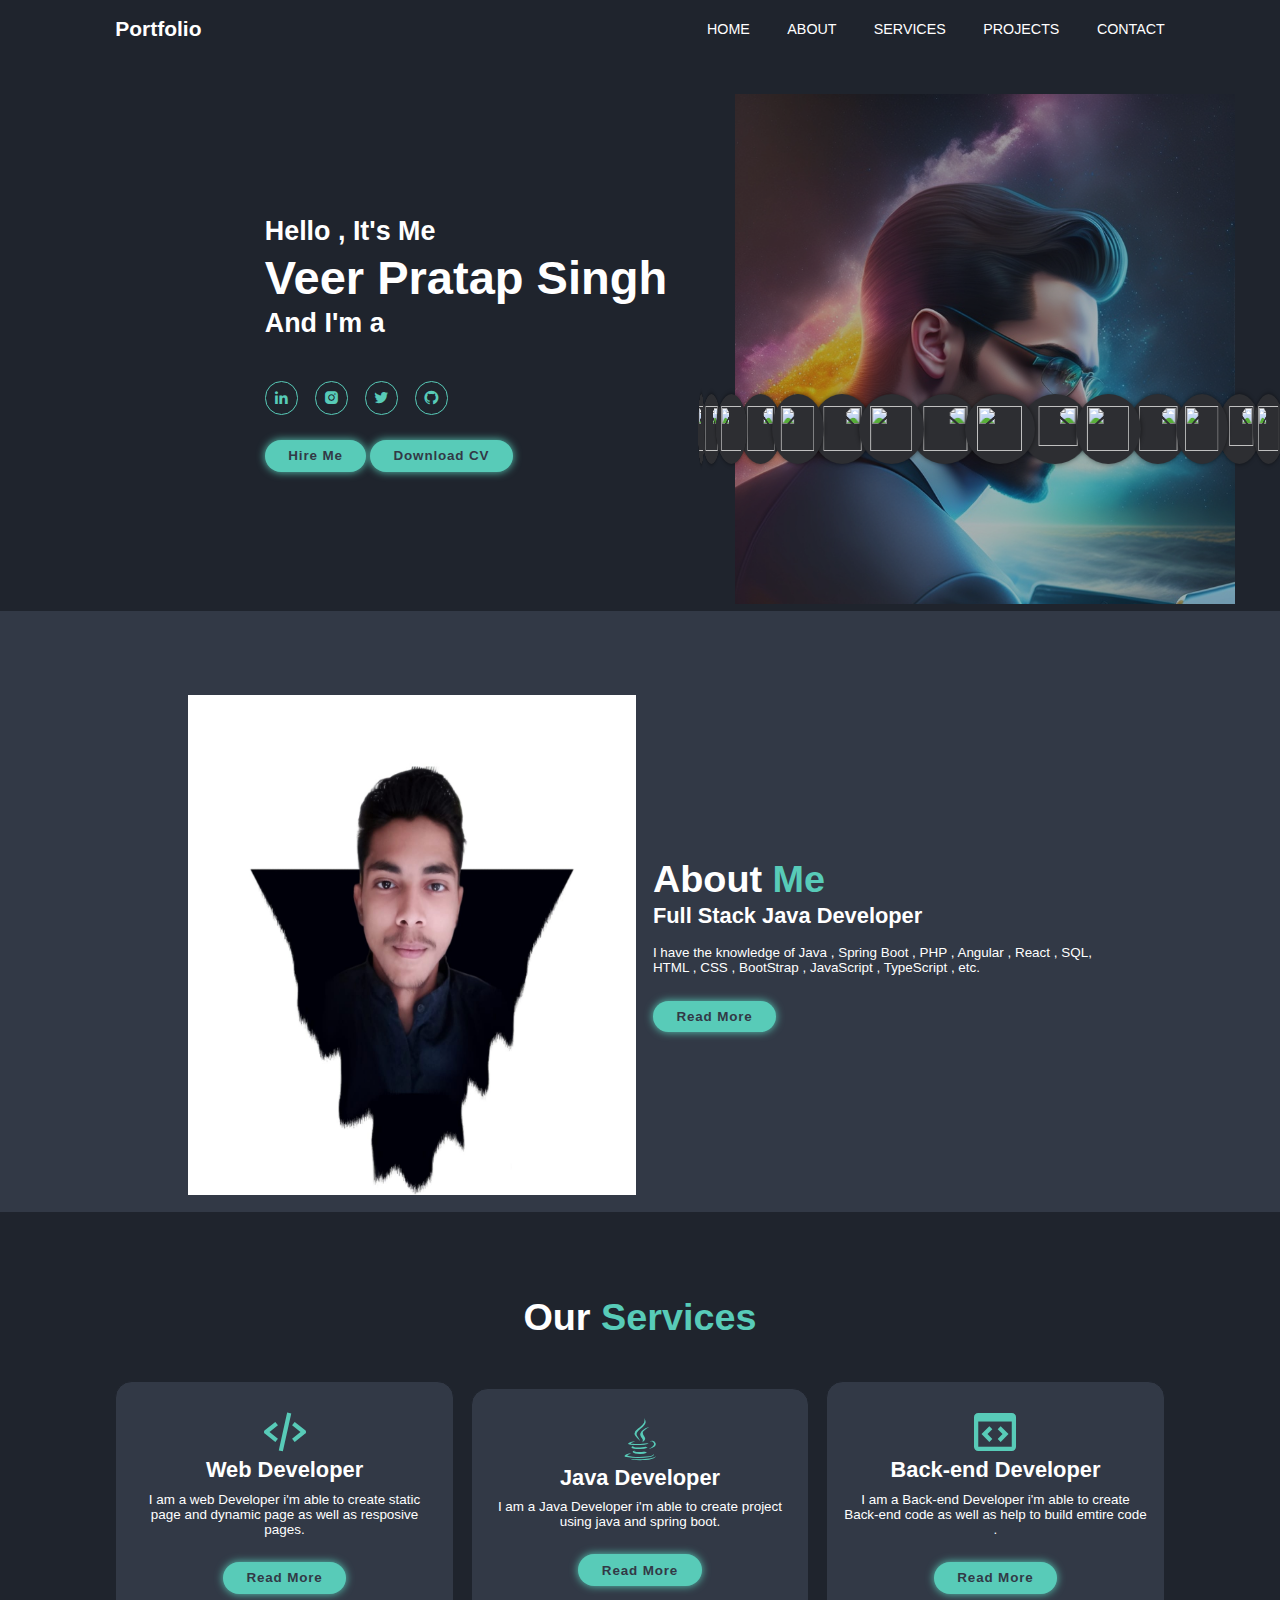
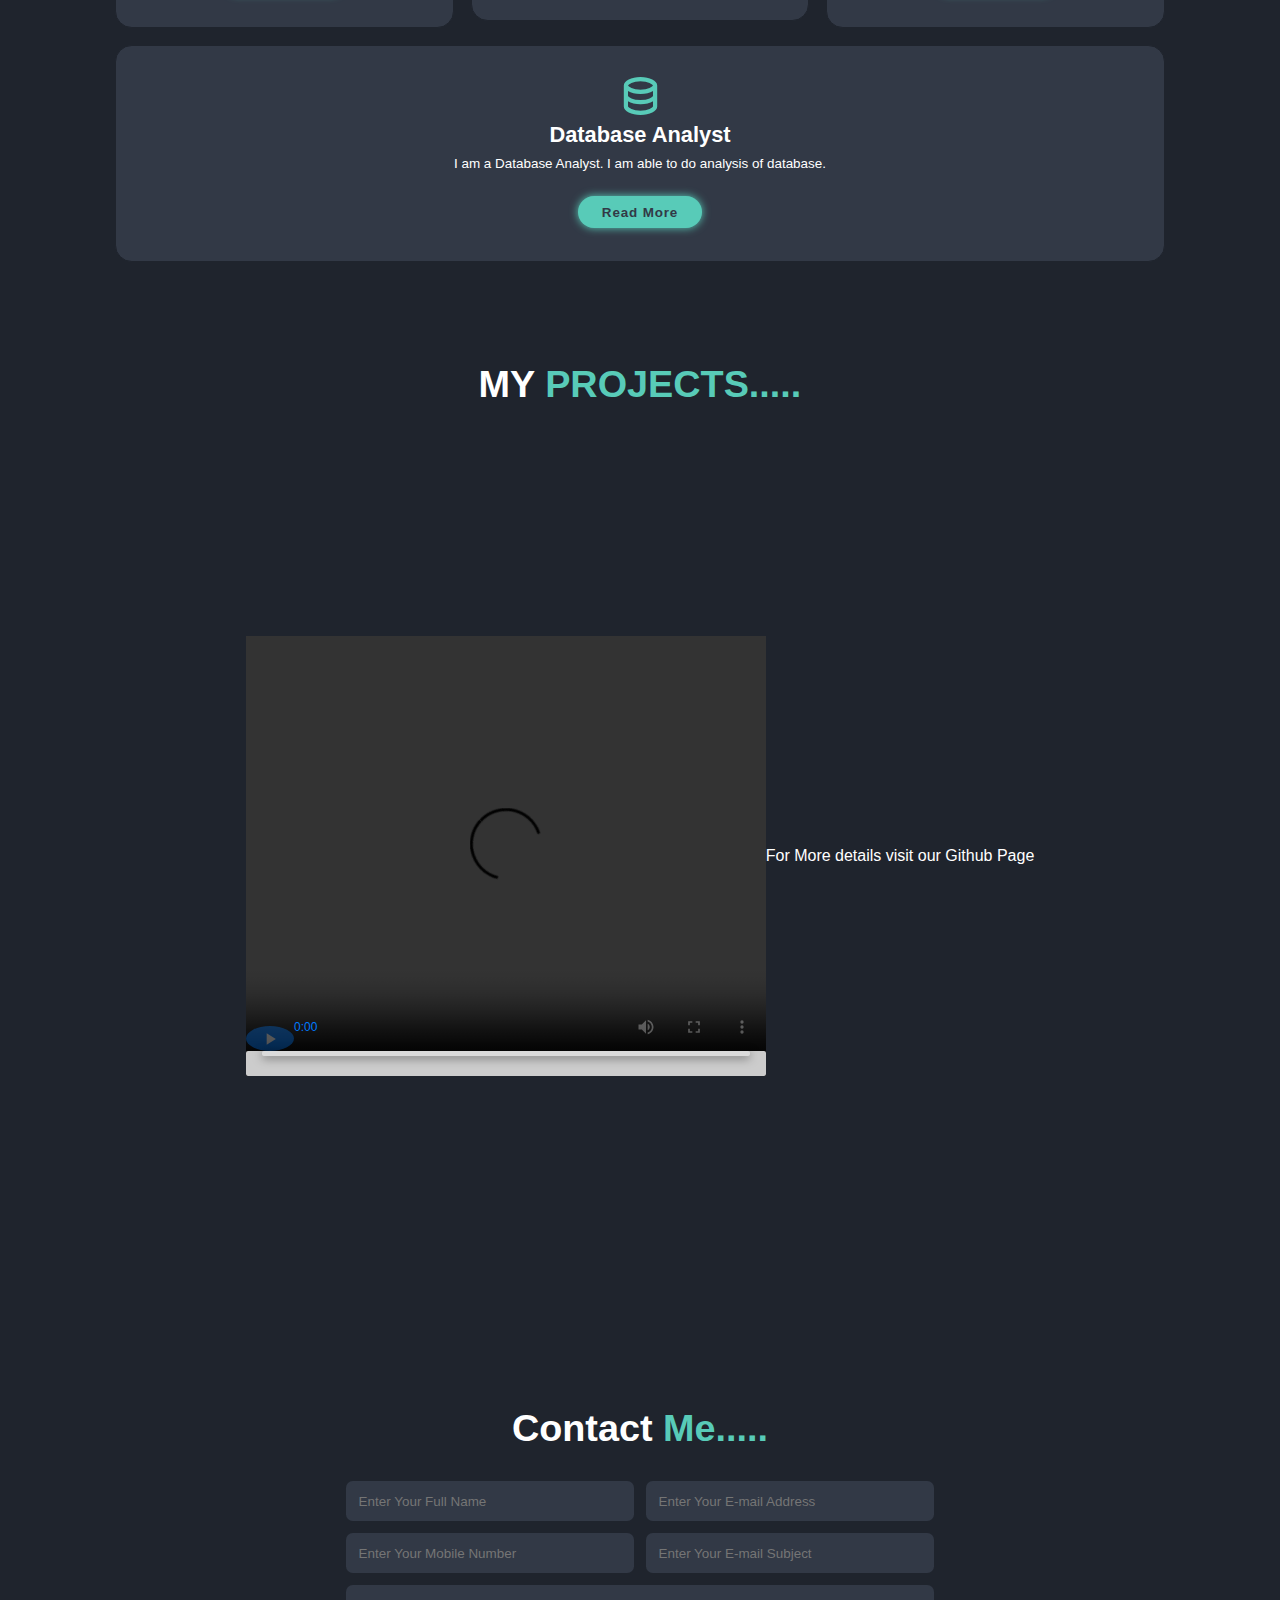
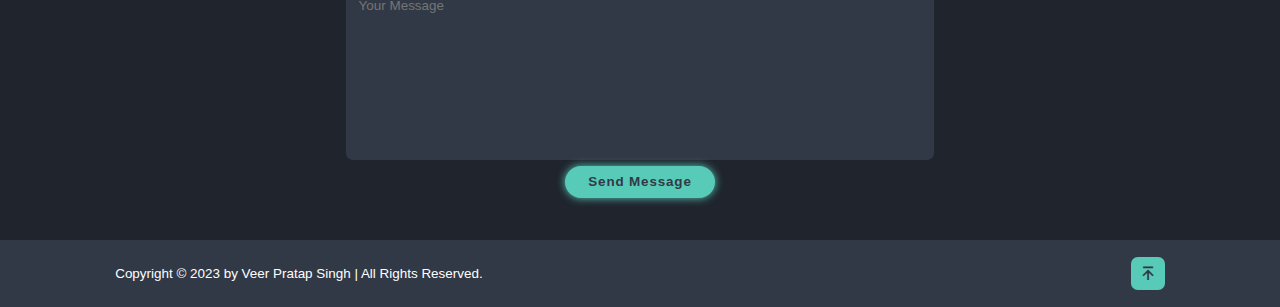
==== index.html @ 08d7cceb "This is my Portfolio" ====
+<!DOCTYPE html>
<html lang="en">
<head>
    <meta charset="UTF-8">
    <meta name="viewport" content="width=device-width, initial-scale=1.0">
    <title>Document</title>
    <link rel="stylesheet" href="style.css">
    <link href='https://unpkg.com/boxicons@2.1.4/css/boxicons.min.css' rel='stylesheet'>
</head>
<body>
    <header class="header">
        <a href="#" class="logo">Portfolio</a>
        <nav class="navbar" >
            <i class='bx bx-menu' id="menu-icon"></i>
            <a href="#home" class="active">HOME</a>
            <a href="#about">ABOUT</a>
            <a href="#services">SERVICES</a>
            <a href="#project">PROJECTS</a>
            <a href="#contact">CONTACT</a>
            </nav>
    </header>
    <section  class="home" id="home">
        <div class="body-part-2">
            <div class="hoodie-guy-animation-class">
                <div class="hoodie-guy"></div>
                <div class="circle">
                    <span style="--i:1;"><img src="https://camo.githubusercontent.com/20ffa1c9a31e2c991c8b52b0cb7be938de51db4b7a9299658fef28efb0cc845a/68747470733a2f2f63646e2e6a7364656c6976722e6e65742f67682f64657669636f6e732f64657669636f6e2f69636f6e732f6a6176612f6a6176612d6f726967696e616c2e737667" height="45px"></span>
                    <span style="--i:2;"><img src="https://camo.githubusercontent.com/9e581761c42b9210538e4727e082b7e1db70a621da3481eb6a348bdb5257af70/68747470733a2f2f63646e2e6a7364656c6976722e6e65742f67682f64657669636f6e732f64657669636f6e2f69636f6e732f7068702f7068702d6f726967696e616c2e737667" height="45px"></span>
                    <span style="--i:3;"><img src="https://camo.githubusercontent.com/da7acacadecf91d6dc02efcd2be086bb6d78ddff19a1b7a0ab2755a6fda8b1e9/68747470733a2f2f63646e2e6a7364656c6976722e6e65742f67682f64657669636f6e732f64657669636f6e2f69636f6e732f68746d6c352f68746d6c352d6f726967696e616c2e737667" height="45px"></span>
                    <span style="--i:4;"><img src="https://camo.githubusercontent.com/2e496d4bfc6f753ddca87b521ce95c88219f77800212ffa6d4401ad368c82170/68747470733a2f2f63646e2e6a7364656c6976722e6e65742f67682f64657669636f6e732f64657669636f6e2f69636f6e732f637373332f637373332d6f726967696e616c2e737667" height="45px"></span>
                    <span style="--i:5;"><img src="https://camo.githubusercontent.com/27d0b117da00485c56d69aef0fa310a3f8a07abecc8aa15fa38c8b78526c60ac/68747470733a2f2f63646e2e6a7364656c6976722e6e65742f67682f64657669636f6e732f64657669636f6e2f69636f6e732f72656163742f72656163742d6f726967696e616c2e737667" height="45px"></span>
                    <span style="--i:6;"><img src="https://camo.githubusercontent.com/4f9985e75ef6d08199712ad2b1f822e5534fe876c52b010026c04a1714fa3d59/68747470733a2f2f63646e2e6a7364656c6976722e6e65742f67682f64657669636f6e732f64657669636f6e2f69636f6e732f616e67756c61726a732f616e67756c61726a732d6f726967696e616c2e737667" height="40px"></span>
                    <span style="--i:7;"><img src="https://camo.githubusercontent.com/2582ec2237a3a1fbd34e9b57332b72be27a7facb32abe7c2335e5f86e5f457a8/68747470733a2f2f63646e2e6a7364656c6976722e6e65742f67682f64657669636f6e732f64657669636f6e2f69636f6e732f6d7973716c2f6d7973716c2d6f726967696e616c2e737667" height="45px"></span>
                    <span style="--i:8;"><img src="https://camo.githubusercontent.com/2cbbf5ca53964ce3051c6e93fbdd681459487365c5e0b9b7ab638587767506f9/68747470733a2f2f63646e2e6a7364656c6976722e6e65742f67682f64657669636f6e732f64657669636f6e2f69636f6e732f737072696e672f737072696e672d6f726967696e616c2e737667" height="40px"></span>
                    <span style="--i:9;"><img src="https://camo.githubusercontent.com/5fa137d222dde7b69acd22c6572a065ce3656e6ffa1f5e88c1b5c7a935af3cc6/68747470733a2f2f63646e2e6a7364656c6976722e6e65742f67682f64657669636f6e732f64657669636f6e2f69636f6e732f7673636f64652f7673636f64652d6f726967696e616c2e737667" height="45px"></span>
                    <span style="--i:10;"><img src="https://camo.githubusercontent.com/cdd289ae72f33665800bc6a63936d5afa0454214d520945780894151112a055f/68747470733a2f2f63646e2e6a7364656c6976722e6e65742f67682f64657669636f6e732f64657669636f6e2f69636f6e732f6669676d612f6669676d612d6f726967696e616c2e737667" height="45px"></span>
                    <span style="--i:11;"><img src="https://camo.githubusercontent.com/a4199191bff0e00930a78bbcd5f4257c4db4efc3d4bf3b19ca16041751b4c1be/68747470733a2f2f736b696c6c69636f6e732e6465762f69636f6e733f693d6a73" height="45px"></span>
                    <span style="--i:12;"><img src="https://camo.githubusercontent.com/c9a7eee726a75726c6846413d944a3a2e79b37d8a019f1f88318adf8416e8bc3/68747470733a2f2f736b696c6c69636f6e732e6465762f69636f6e733f693d65636c69707365" height="45px"></span>
                    <span style="--i:13;"><img src="https://camo.githubusercontent.com/9c44054e182f0a86566d67e0b1ea7e986dfb09379ef8c703df199973e42ccfbd/68747470733a2f2f736b696c6c69636f6e732e6465762f69636f6e733f693d676974" height="45px"></span>
                    <span style="--i:14;"><img src="https://camo.githubusercontent.com/92631e070b02a2a71121742c47e0d536806b030302755ac5a838e507c8adc292/68747470733a2f2f736b696c6c69636f6e732e6465762f69636f6e733f693d676974687562" height="45px"></span>
                    <span style="--i:15;"><img src="https://camo.githubusercontent.com/5827f82f2c2d9c5bad33de64e073659d1a57032b31009b8127189be6876916d4/68747470733a2f2f63646e2e6a7364656c6976722e6e65742f67682f64657669636f6e732f64657669636f6e2f69636f6e732f6c696e75782f6c696e75782d6f726967696e616c2e737667" height="45px"></span>
                    <span style="--i:16;"><img src="https://getbootstrap.com/docs/5.3/assets/brand/bootstrap-logo-shadow.png" height="45px"></span>
                    <span style="--i:17;"><img src="https://upload.wikimedia.org/wikipedia/commons/thumb/4/4c/Typescript_logo_2020.svg/768px-Typescript_logo_2020.svg.png" height="45px"></span>
                    
                </div>
            </div>
            <div class="background-circle"></div>
        </div>
        <div class="home-content">
            <h3>Hello , It's Me</h3>
            <h1>Veer Pratap Singh</h1>
            <h3>And I'm a <span class="multiple-text"></span></h3>
            <div class="social-media">
                <a href="https://www.linkedin.com/in/veer-pratap-singh-674985231/"><i class="bx bxl-linkedin"  name='linkedin' type='logo' ></i></a>
                <a href="https://www.instagram.com/yt_imranxo/"><i class="bx bxl-instagram-alt"  name='instagram' type='logo' ></i></a>
                <a href="#"><i class="bx bxl-twitter"  name='twitter' type='logo' ></i></a>
                <a href="https://github.com/EthicwithVeer"><i class="bx bxl-github"  name='github' type='logo' ></i></a>
                
            </div>
            <a class="btn" href="mailto:blackroj.singh54545@gmail.com">
                Hire Me
              </a>
            <a class="btn" href="Veer_Pratap_Singh.pdf" download>
                Download CV<img src="Veer_Pratap_Singh.pdf" alt="">
              </a>
        </div>
        
        <div class="home-img">
            <img src="images/Cool and calming image for whatsapp profile photo.jpg" height="500" width="600" alt="" style="opacity: 0.0;">
        </div>
        
    </section>
    <section class="about" id="about">
        <div class="about-img">
            <img src="images/VeerWhitebg.jpeg" height="500" width="600" alt="">
        </div>
        <div class="about-content">
            <h2 class="heading">About<span> Me</span></h2>
            <h3>Full Stack Java Developer</h3>
            <p>I have the knowledge of Java , Spring Boot , PHP , Angular , React , SQL, <br> HTML , CSS , BootStrap , JavaScript , TypeScript , etc.</p>
            <a href="aboutme.html" class="btn">Read More</a>
        </div>
    </section>
    <section class="services" id="services">
        <h2 class="heading">Our <span>Services</span></h2>
        <div class="services-container">
            <div class="services-box">
                <i class="bx bx-code-alt" name='code-alt' ></i>
                <h3>Web Developer</h3>
                <p>I am a web Developer i'm able to create static page and dynamic page as well as resposive pages.</p>
                <a href="#" class="btn">Read More</a>
            </div>
            <div class="services-box">
                <i class='bx bxl-java' type='logo' ></i>
                <h3>Java Developer</h3>
                <p>I am a Java Developer i'm able to create project using java and spring boot.</p>
                <a href="#" class="btn">Read More</a>
            </div>
            <div class="services-box">
                <i class='bx bx-code-block' ></i>
                <h3>Back-end Developer</h3>
                <p>I am a Back-end Developer i'm able to create Back-end code as well as help to build emtire code .</p>
                <a href="#" class="btn">Read More</a>
            </div>
            <div class="services-box">
                <i class='bx bx-data' ></i>
                <h3>Database Analyst</h3>
                <p>I am a Database Analyst. I am able to do analysis of database.</p>
                <a href="#" class="btn">Read More</a>
            </div>
        </div>
    </section>
    <section class="project" id="project">
        <h2 class="heading">MY <span>PROJECTS.....</span></h2>
        <div class="video-container">
        <video width="520" height="440" controls>
            <source src="E-Commerce Website.mp4" type="video/mp4">
            Your browser does not support the video tag.
          </video>
          <p style="font-size: medium;" >For More details visit our Github Page</p>
        </div>
    </section>
    <section class="contact" id="contact">
        <h2 class="heading">Contact <span>Me.....</span></h2>
        <form action="#">
            <div class="input-box">
                <input type="text" placeholder="Enter Your Full Name">
                <input type="email" placeholder="Enter Your E-mail Address" pattern=".+@gmail.com" size="30" required>
            </div>
            <div class="input-box">
                <input type="number" placeholder="Enter Your Mobile Number" pattern="+,0-9" min="10" max="12" size="10" required>
                <input type="text" placeholder="Enter Your E-mail Subject">
            </div>
            <textarea name="" id="" cols="30" rows="10" placeholder="Your Message"></textarea>
            <input type="submit" value="Send Message" class="btn">
        </form>
    </section>
    <footer class="footer">
        <div class="footer-text">
            <p>Copyright &copy; 2023 by Veer Pratap Singh | All Rights Reserved. </p>
            </div>
            <div class="footer-iconTop">
                <a href="#home"><i class='bx bx-arrow-to-top' ></i></a>
            </div>
    </footer>
    <div>      </div>
    <script src="https://unpkg.com/scrollreveal"></script>
    <script src="https://cdn.jsdelivr.net/npm/typed.js@2.0.12"></script>
    <script src="script.js"></script>
</body>
</html>
---- style.css ----
/* @import url('https://fonts.googleapis.com/css2?family=Poppins:wght@300;400;500;600;700;800;900&display=swap'); */

/* rotete */
.body-part-2 {
    position: relative;
  }
  
  .hoodie-guy {
    position: absolute;
    background: url(images/a\ men\ that\ work\ on\ laptop\ create\ a\ sifi\ image.jpg);
    top: -200px;
    left: 570px;
    height: 510px;
    width: 500px;
    background-size: cover;
    opacity: 0.65;
  }

  .circle {
    position: relative;
    top: 100px;
    left: 800px;
    width: 100px;
    height: 100px;
    transform-style: preserve-3d;
    animation: animateCircle 10s linear infinite;
  }
  
  @keyframes animateCircle {
    0% {
      transform: perspective(1000px) rotateY(0deg) rotateX(15deg)
        translateY(-30px);
    }
    100% {
      transform: perspective(1000px) rotateY(360deg) rotateX(15deg)
        translateY(-30px);
    }
  }
  
  .circle span {
    position: absolute;
    top: 0;
    left: 0;
    width: 70px;
    height: 70px;
    background-color: #2d2e32;
    box-shadow: 0px 0px 5px #00000080;
    border-radius: 50%;
    transform-origin: center;
    transform-style: preserve-3d;
    transform: rotateY(calc(var(--i) * calc(360deg / 17))) translateZ(300px);
  }
  
  .circle span img {
    position: relative;
    top: 12px;
    left: 12px;
    object-fit: cover;
  }



.video-container {
    display: flex;
    justify-content: center; /* Horizontally center */
    align-items: center; /* Vertically center */
    height: 100vh; /* Adjust the height as needed */
  }

video {
    
  width: 520px; 
  height: 440px; 
}


video::-webkit-media-controls-play-button,
video::-webkit-media-controls-pause-button,
video::-webkit-media-controls-volume-slider {
  background-color: #007bff; 
  color: #fff; 
  border-radius: 50%; 
  width: 25px; 
  height: 25px; 
}

video::-webkit-media-controls-timeline {
  background-color: #ccc; 
  height: 5px; 
  border-radius: 2px; 
}

video::-webkit-media-controls-current-time-display {
  color: #007bff; 
  font-size: 12px; 
}

video::-webkit-media-controls-start-playback-button {
  display: none;
}


*{
    margin: 0;
    padding: 0;
    box-sizing: border-box;
    text-decoration: none;
    border: none;
    outline: none;
    scroll-behavior: smooth;
    font-family: 'Poppins', sans-serif;
}

:root{
    --bg-color: #1f242d;
    --second-bg-color: #323946;
    --text-color: #fff;
    --main-color:rgb(88, 203, 184);
}

html{
    font-size:52.5%;
    overflow-x: hidden;
}
body{
    background: var(--bg-color);
    color: var(--text-color);
    background-image: url(https://img.freepik.com/free-vector/gradient-black-background-with-cubes_23-2149138432.jpg?size=626&ext=jpg&ga=GA1.2.465485171.1694704984&semt=ais);
    
}
.header{
    font-size: 1.7rem;
    position: fixed;
    top: 0;
    left: 0;
    width: 100%;
    padding: 2rem 9%;
    background: var(--bg-color);
    display: flex;
    justify-content: space-between;
    align-items: center;
    z-index: 100;
}

.header.sticky{
    border-bottom: .1rem solid rgba(0, 0, 0, .2);
}

.logo{
    font-size: 2.5rem;
    color: var(--text-color);
    font-weight: 600;
    cursor: default;   
}
.navbar{
    font-size: 1.7rem;
    color: var(--text-color);
    margin-left: 4rem;
    transition: .3s;
}
section{
    min-width: 100vh;
    padding: 10rem 9% 2rem;
}
.navbar a{
    font-size: 1.7rem;
    color: var(--text-color);
    margin-left: 4rem;
    transition: .3s;
}
.navbar a:hover{
    font-size: 1.7rem;
    color: var(--text-color);
    margin-left: 4rem;
    transition: .3s;
}
.navbar a:hover,
.navbar a:active{
    color: var(--main-color);
}

#menu-icon{
    font-size: 3.6rem;
    color: var(--text-color);
    display: none;
}

.home{
    display: flex;
    justify-content: center;
    align-items: center;
}
.home-img{
    width: 35vw;
    animation: floatImage 4s ease-in-out infinite;
}
@keyframes floatImage{
    0%{
        transform: translateY(0);
    }
    50%{
        transform: translateY(-2.4rem);
    }
    100%{
        transform: translateY(0);
    }
}


.home-content h3{
    font-size: 3.2rem;
    font-weight: 700;
}
.home-content h3:nth-of-type(2){
    margin-bottom: 2rem;
}
span{
    color: var(--main-color);
}
.home-content h1{
    font-size: 5.6rem;
    font-weight: 700;
    line-height: 1.3;
}
.home-content{
    font-size: 1.6rem;
}
.social-media a{
    display: inline-flex;
    justify-content: center;
    align-items: center;
    width: 4rem;
    height: 4rem;
    background: transparent;
    border: .2rem solid var(--main-color);
    border-radius: 50%;
    font-size: 2rem;
    color: var(--main-color);
    margin: 3rem 1.5rem 3rem 0;
    transition: .5s ease;
}
.social-media a:hover{
    background: var(--main-color);
    color: var(--second-bg-color);
    box-shadow: 0 0 1rem var(--main-color);
}

.btn{
    display: inline-block;
    padding: 1rem 2.8rem;
    background: var(--main-color);
    border-radius: 4rem;
    box-shadow: 0 0 1rem var(--main-color);
    font-size: 1.6rem;
    color: var(--second-bg-color);
    letter-spacing: .1rem;
    font-weight: 600;
    transition: .5s ease;
}
.btn:hover{
    box-shadow: none;

}
.about{
    display: flex;
    justify-content: center;
    align-items: center;
    gap: 2rem;
    background: var(--second-bg-color);
}
.about-img img{
    width: 35vw;
    animation: floatImage 4s ease-in-out infinite;
}
@keyframes floatImage{
    0%{
        transform: translateY(0);
    }
    50%{
        transform: translateY(-2.4rem);
    }
    100%{
        transform: translateY(0);
    }
}


.heading{
    text-align: center;
    font-size: 4.5rem;
}

.about-content h2 {
    text-align: left;
    line-height: 1.2;
}
.about-content h3 {
    font-size: 2.6rem;
}
.about-content p {
    font-size: 1.6rem;
    margin: 2rem 0 3rem;
}

.services  h2 {
    margin-bottom: 5rem;
}

.services-container{
    display: flex;
    justify-content: center;
    align-items: center;
    flex-wrap: wrap;
    gap: 2rem;
}

.services-container .services-box{
    flex: 1 1 30rem;
    background: var(--second-bg-color);
    padding: 3rem 2rem 4rem;
    border-radius: 2rem;
    text-align: center;
    border: .2rem solid var(--bg-color);
    transition: .5s ease;
}
.services-container .services-box:hover{
    border-color: var(--main-color);
    transform: scale(1.02);
}

.services-box i{
    font-size: 6rem;
    color: var(--main-color);
}

.services-box h3{
    font-size: 2.6rem;
}
.services-box p{
    font-size: 1.6rem;
    margin: 1rem 0 3rem;
}

.contact h2 {
    margin-bottom: 3rem;
}

.contact form {
    max-width: 70rem;
    margin: 1rem auto;
    text-align: center;
    margin-bottom: 3rem;
}

.contact form  .input-box{
    display: flex;
    justify-content: space-between;
    flex-wrap: wrap;
}

.contact form  .input-box input,
.contact form textarea{
    width:100%;
    padding: 1.5rem;
    font-size: 1.6rem;
    color: var(--text-color);
    background: var(--second-bg-color);
    border-radius: .8rem;
    margin: .7rem 0;
}

.contact form  .input-box input{
    width: 49%;
}
.contact form textarea{
    resize: none;
}

.contact form btn{
    margin-top: 2rem;
    cursor: pointer;
}
 .footer {
    display: flex;
    justify-content: space-between;
    align-items: center;
    flex-wrap: wrap;
    padding: 2rem 9%;
    background: var(--second-bg-color);
 }

 .footer-text p{
    font-size: 1.6rem;  
 }

 .footer-iconTop a{
    display: inline-flex;
    justify-content: center;
    align-items: center;
    padding: .8rem;
    background: var(--main-color);
    border-radius: .8rem;
    transition: .5s ease ;
 }

 .footer-iconTop:hover{
    box-shadow: 0 0 1rem var(--main-color);
 }

 .footer-iconTop a i{
    font-size: 2.4rem;
    color: var(--second-bg-color);
 }

 @media(max-width: 1200px){
    html {
        font-size: 55%;
    }
 }
 @media(max-width: 991px){
    .header {
        padding: 2rem 3%;
    }
    section{
        padding: 10rem 3% 2rem;
    }
    .footer{
        padding: 2rem 3%;
    }
 }
 @media(max-width: 768px){
    #menu-icon {
        display: block;
    }
    .navbar{
        position:absolute;
        top:100%;
        left:0;
        width: 100%;
        padding: 1rem 3%;
        background: var(--bg-color);
        border-top: .1rem solid rgba(0, 0, 0, .2);
        box-shadow: 0 .5rem 1rem rgba(0, 0, 0, .2);
        
    }
    .navbar.active{
        display: block;
    }
    
    .navbar a{
        display: block;
        font-size: 2rem;
        margin: 3rem 0;
    }

    .home{
        flex-direction: column;
    }
    .home-content h3{
            font-size: 2.6rem;
    }
    .home-content h1{
        font-size: 5rem;
    }
    .home-img {
        width: 70vw;
        margin-top: 4rem;
    }

 }
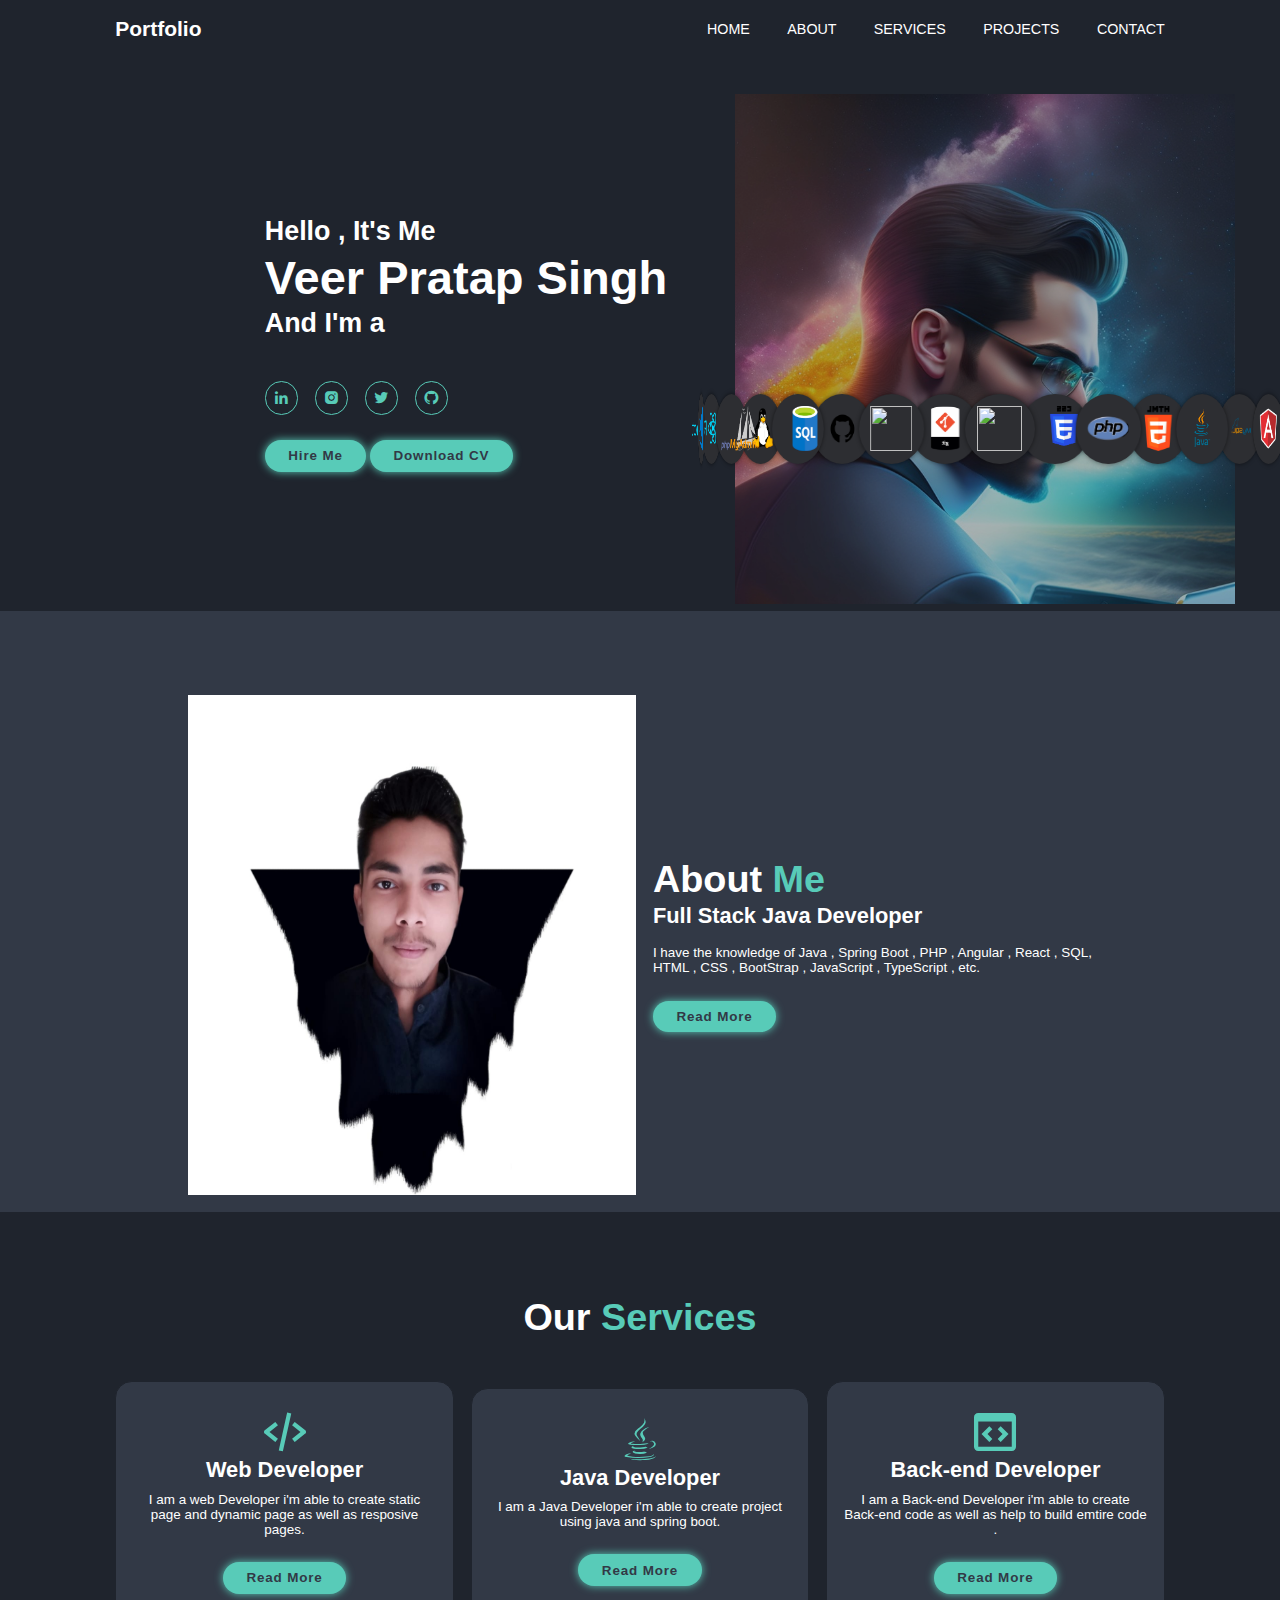
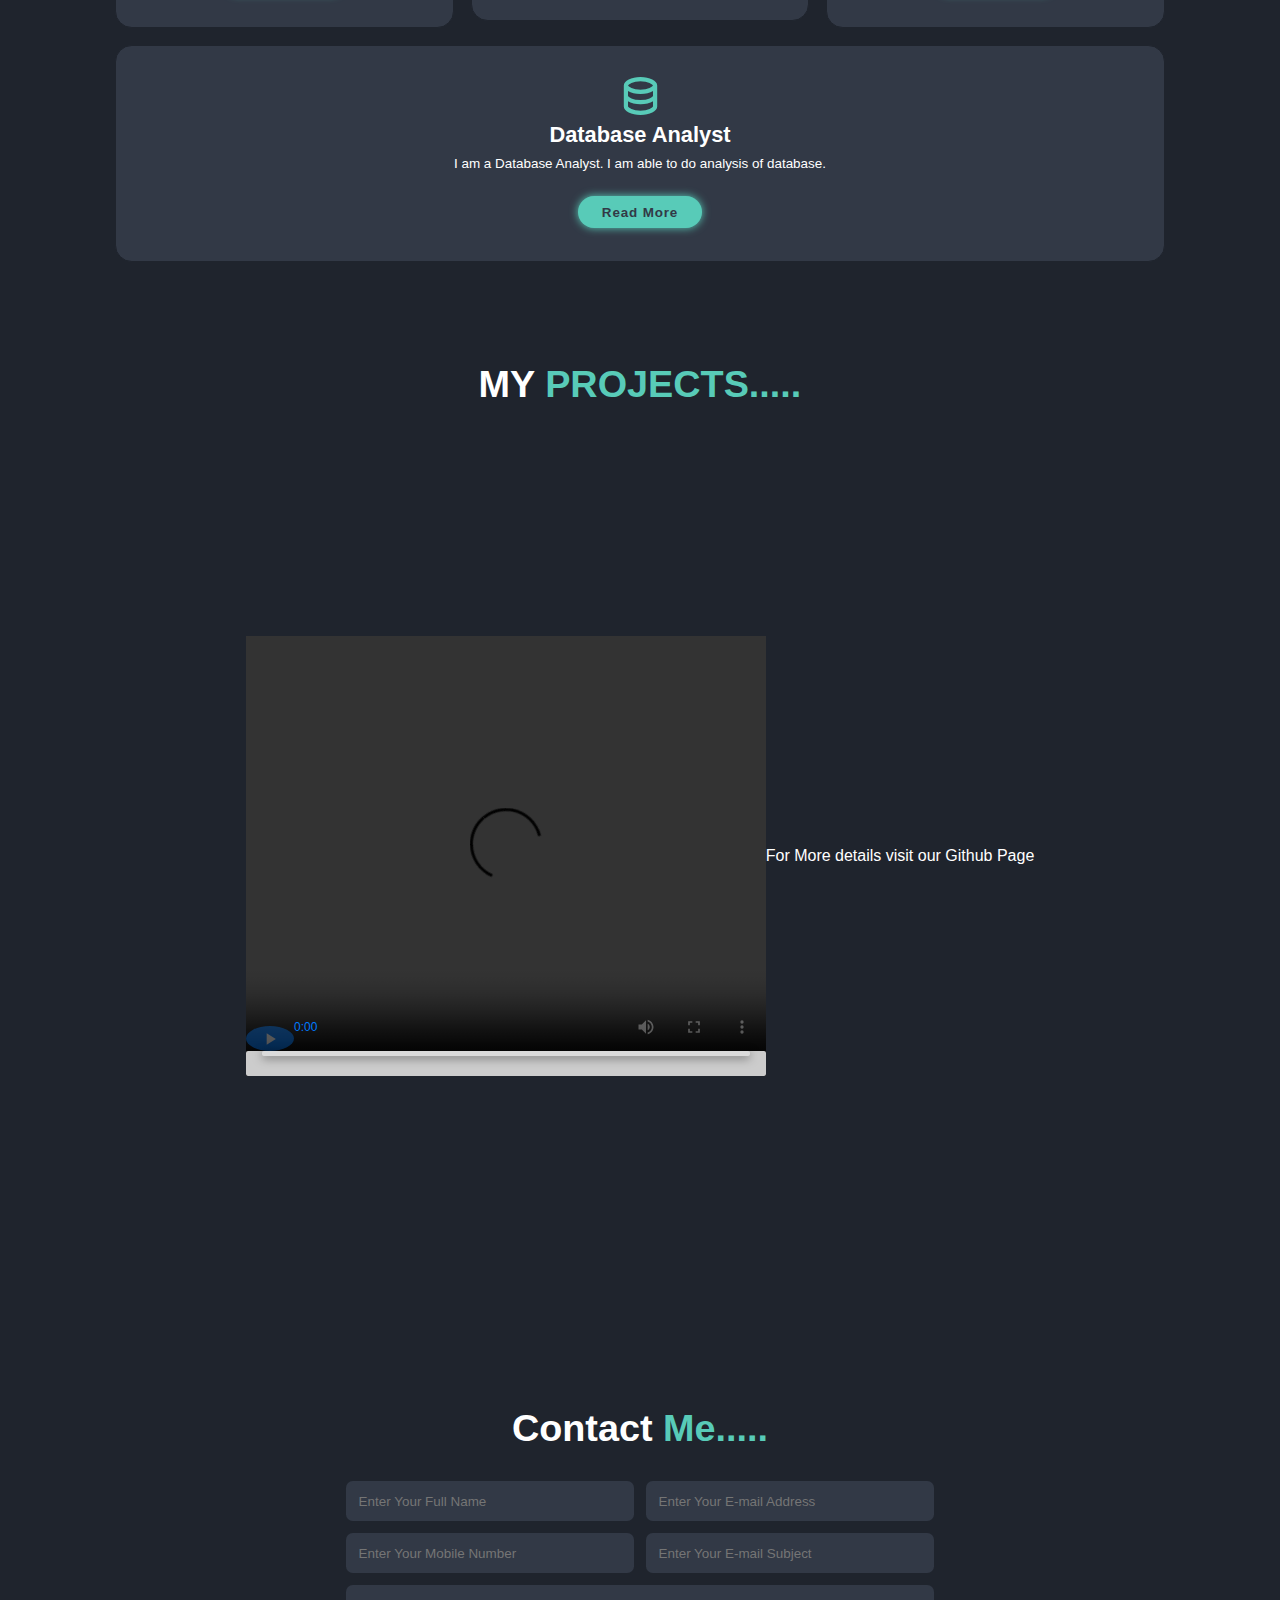
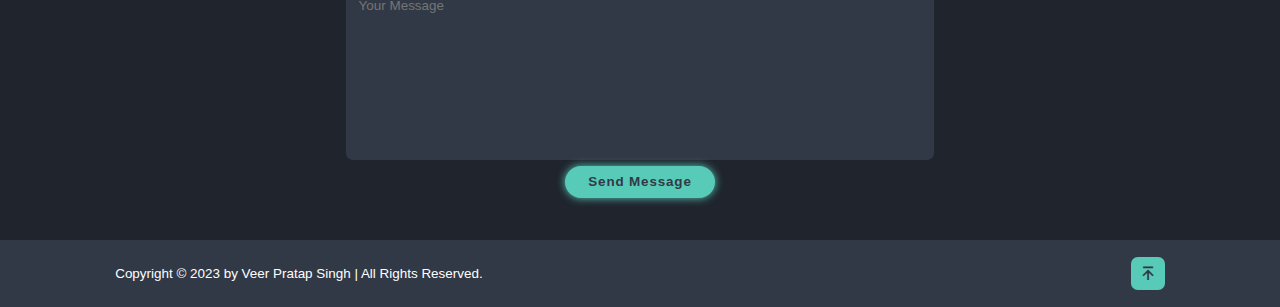
==== commit f5ef7f0f: "updated logo" ====
--- a/index.html
+++ b/index.html
@@ -24,21 +24,21 @@
             <div class="hoodie-guy-animation-class">
                 <div class="hoodie-guy"></div>
                 <div class="circle">
-                    <span style="--i:1;"><img src="https://camo.githubusercontent.com/20ffa1c9a31e2c991c8b52b0cb7be938de51db4b7a9299658fef28efb0cc845a/68747470733a2f2f63646e2e6a7364656c6976722e6e65742f67682f64657669636f6e732f64657669636f6e2f69636f6e732f6a6176612f6a6176612d6f726967696e616c2e737667" height="45px"></span>
-                    <span style="--i:2;"><img src="https://camo.githubusercontent.com/9e581761c42b9210538e4727e082b7e1db70a621da3481eb6a348bdb5257af70/68747470733a2f2f63646e2e6a7364656c6976722e6e65742f67682f64657669636f6e732f64657669636f6e2f69636f6e732f7068702f7068702d6f726967696e616c2e737667" height="45px"></span>
-                    <span style="--i:3;"><img src="https://camo.githubusercontent.com/da7acacadecf91d6dc02efcd2be086bb6d78ddff19a1b7a0ab2755a6fda8b1e9/68747470733a2f2f63646e2e6a7364656c6976722e6e65742f67682f64657669636f6e732f64657669636f6e2f69636f6e732f68746d6c352f68746d6c352d6f726967696e616c2e737667" height="45px"></span>
-                    <span style="--i:4;"><img src="https://camo.githubusercontent.com/2e496d4bfc6f753ddca87b521ce95c88219f77800212ffa6d4401ad368c82170/68747470733a2f2f63646e2e6a7364656c6976722e6e65742f67682f64657669636f6e732f64657669636f6e2f69636f6e732f637373332f637373332d6f726967696e616c2e737667" height="45px"></span>
-                    <span style="--i:5;"><img src="https://camo.githubusercontent.com/27d0b117da00485c56d69aef0fa310a3f8a07abecc8aa15fa38c8b78526c60ac/68747470733a2f2f63646e2e6a7364656c6976722e6e65742f67682f64657669636f6e732f64657669636f6e2f69636f6e732f72656163742f72656163742d6f726967696e616c2e737667" height="45px"></span>
-                    <span style="--i:6;"><img src="https://camo.githubusercontent.com/4f9985e75ef6d08199712ad2b1f822e5534fe876c52b010026c04a1714fa3d59/68747470733a2f2f63646e2e6a7364656c6976722e6e65742f67682f64657669636f6e732f64657669636f6e2f69636f6e732f616e67756c61726a732f616e67756c61726a732d6f726967696e616c2e737667" height="40px"></span>
-                    <span style="--i:7;"><img src="https://camo.githubusercontent.com/2582ec2237a3a1fbd34e9b57332b72be27a7facb32abe7c2335e5f86e5f457a8/68747470733a2f2f63646e2e6a7364656c6976722e6e65742f67682f64657669636f6e732f64657669636f6e2f69636f6e732f6d7973716c2f6d7973716c2d6f726967696e616c2e737667" height="45px"></span>
-                    <span style="--i:8;"><img src="https://camo.githubusercontent.com/2cbbf5ca53964ce3051c6e93fbdd681459487365c5e0b9b7ab638587767506f9/68747470733a2f2f63646e2e6a7364656c6976722e6e65742f67682f64657669636f6e732f64657669636f6e2f69636f6e732f737072696e672f737072696e672d6f726967696e616c2e737667" height="40px"></span>
-                    <span style="--i:9;"><img src="https://camo.githubusercontent.com/5fa137d222dde7b69acd22c6572a065ce3656e6ffa1f5e88c1b5c7a935af3cc6/68747470733a2f2f63646e2e6a7364656c6976722e6e65742f67682f64657669636f6e732f64657669636f6e2f69636f6e732f7673636f64652f7673636f64652d6f726967696e616c2e737667" height="45px"></span>
-                    <span style="--i:10;"><img src="https://camo.githubusercontent.com/cdd289ae72f33665800bc6a63936d5afa0454214d520945780894151112a055f/68747470733a2f2f63646e2e6a7364656c6976722e6e65742f67682f64657669636f6e732f64657669636f6e2f69636f6e732f6669676d612f6669676d612d6f726967696e616c2e737667" height="45px"></span>
-                    <span style="--i:11;"><img src="https://camo.githubusercontent.com/a4199191bff0e00930a78bbcd5f4257c4db4efc3d4bf3b19ca16041751b4c1be/68747470733a2f2f736b696c6c69636f6e732e6465762f69636f6e733f693d6a73" height="45px"></span>
-                    <span style="--i:12;"><img src="https://camo.githubusercontent.com/c9a7eee726a75726c6846413d944a3a2e79b37d8a019f1f88318adf8416e8bc3/68747470733a2f2f736b696c6c69636f6e732e6465762f69636f6e733f693d65636c69707365" height="45px"></span>
-                    <span style="--i:13;"><img src="https://camo.githubusercontent.com/9c44054e182f0a86566d67e0b1ea7e986dfb09379ef8c703df199973e42ccfbd/68747470733a2f2f736b696c6c69636f6e732e6465762f69636f6e733f693d676974" height="45px"></span>
-                    <span style="--i:14;"><img src="https://camo.githubusercontent.com/92631e070b02a2a71121742c47e0d536806b030302755ac5a838e507c8adc292/68747470733a2f2f736b696c6c69636f6e732e6465762f69636f6e733f693d676974687562" height="45px"></span>
-                    <span style="--i:15;"><img src="https://camo.githubusercontent.com/5827f82f2c2d9c5bad33de64e073659d1a57032b31009b8127189be6876916d4/68747470733a2f2f63646e2e6a7364656c6976722e6e65742f67682f64657669636f6e732f64657669636f6e2f69636f6e732f6c696e75782f6c696e75782d6f726967696e616c2e737667" height="45px"></span>
+                    <span style="--i:1;"><img src="Php.png" height="45px"></span>
+                    <span style="--i:2;"><img src="java.png" height="45px"></span>
+                    <span style="--i:3;"><img src="angular.png" height="45px"></span>
+                    <span style="--i:4;"><img src="python.png" height="45px"></span>
+                    <span style="--i:5;"><img src="javascript.png" height="45px"></span>
+                    <span style="--i:6;"><img src="mysql.png" height="40px"></span>
+                    <span style="--i:7;"><img src="html.png" height="45px"></span>
+                    <span style="--i:8;"><img src="css.png" height="40px"></span>
+                    <span style="--i:9;"><img src="git.png" height="45px"></span>
+                    <span style="--i:10;"><img src="github.png" height="45px"></span>
+                    <span style="--i:11;"><img src="linux.png" height="45px"></span>
+                    <span style="--i:12;"><img src="react.png" height="45px"></span>
+                    <span style="--i:13;"><img src="vscode.png" height="45px"></span>
+                    <span style="--i:14;"><img src="phpmy.png" height="45px"></span>
+                    <span style="--i:15;"><img src="database.png" height="45px"></span>
                     <span style="--i:16;"><img src="https://getbootstrap.com/docs/5.3/assets/brand/bootstrap-logo-shadow.png" height="45px"></span>
                     <span style="--i:17;"><img src="https://upload.wikimedia.org/wikipedia/commons/thumb/4/4c/Typescript_logo_2020.svg/768px-Typescript_logo_2020.svg.png" height="45px"></span>
                     
@@ -60,8 +60,8 @@
             <a class="btn" href="mailto:blackroj.singh54545@gmail.com">
                 Hire Me
               </a>
-            <a class="btn" href="Veer_Pratap_Singh.pdf" download>
-                Download CV<img src="Veer_Pratap_Singh.pdf" alt="">
+            <a class="btn" href="Veer's Resume.docx.pdf" download>
+                Download CV<img src="Veer's Resume.docx.pdf" alt="">
               </a>
         </div>
         
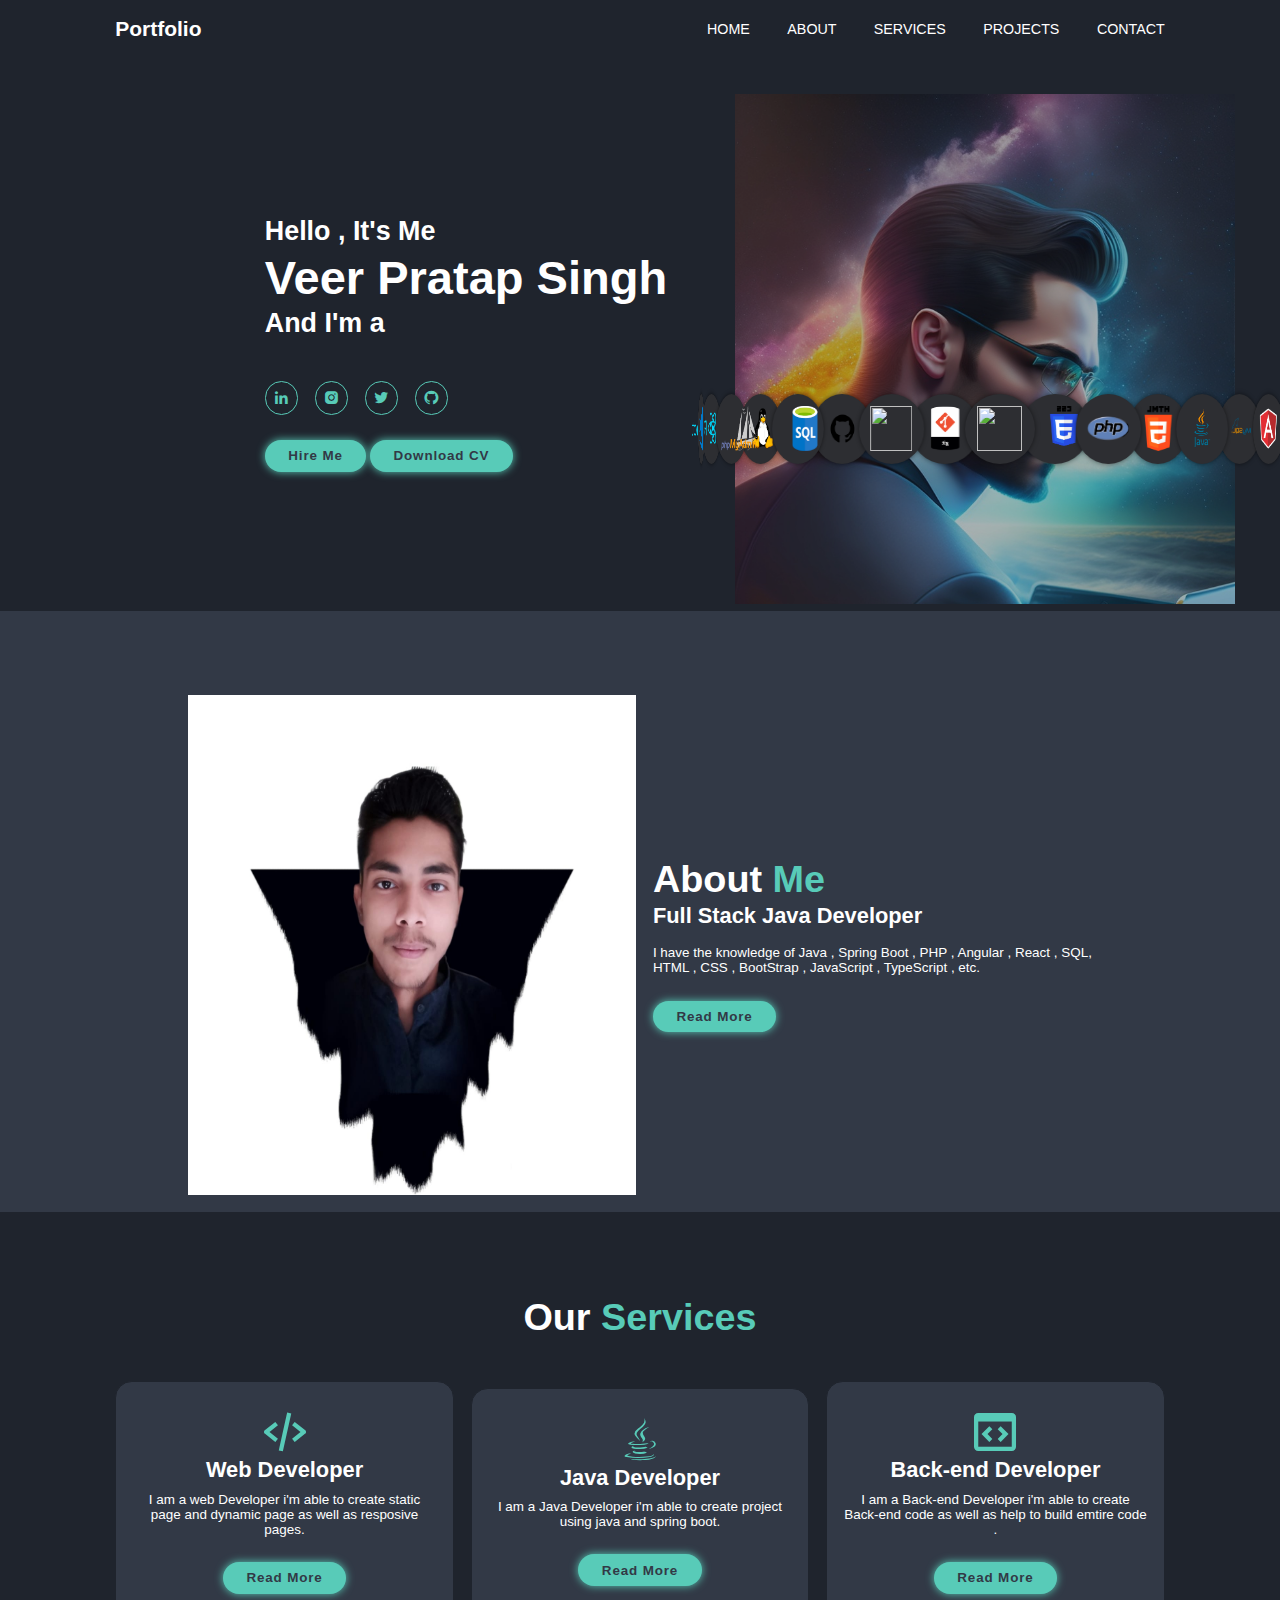
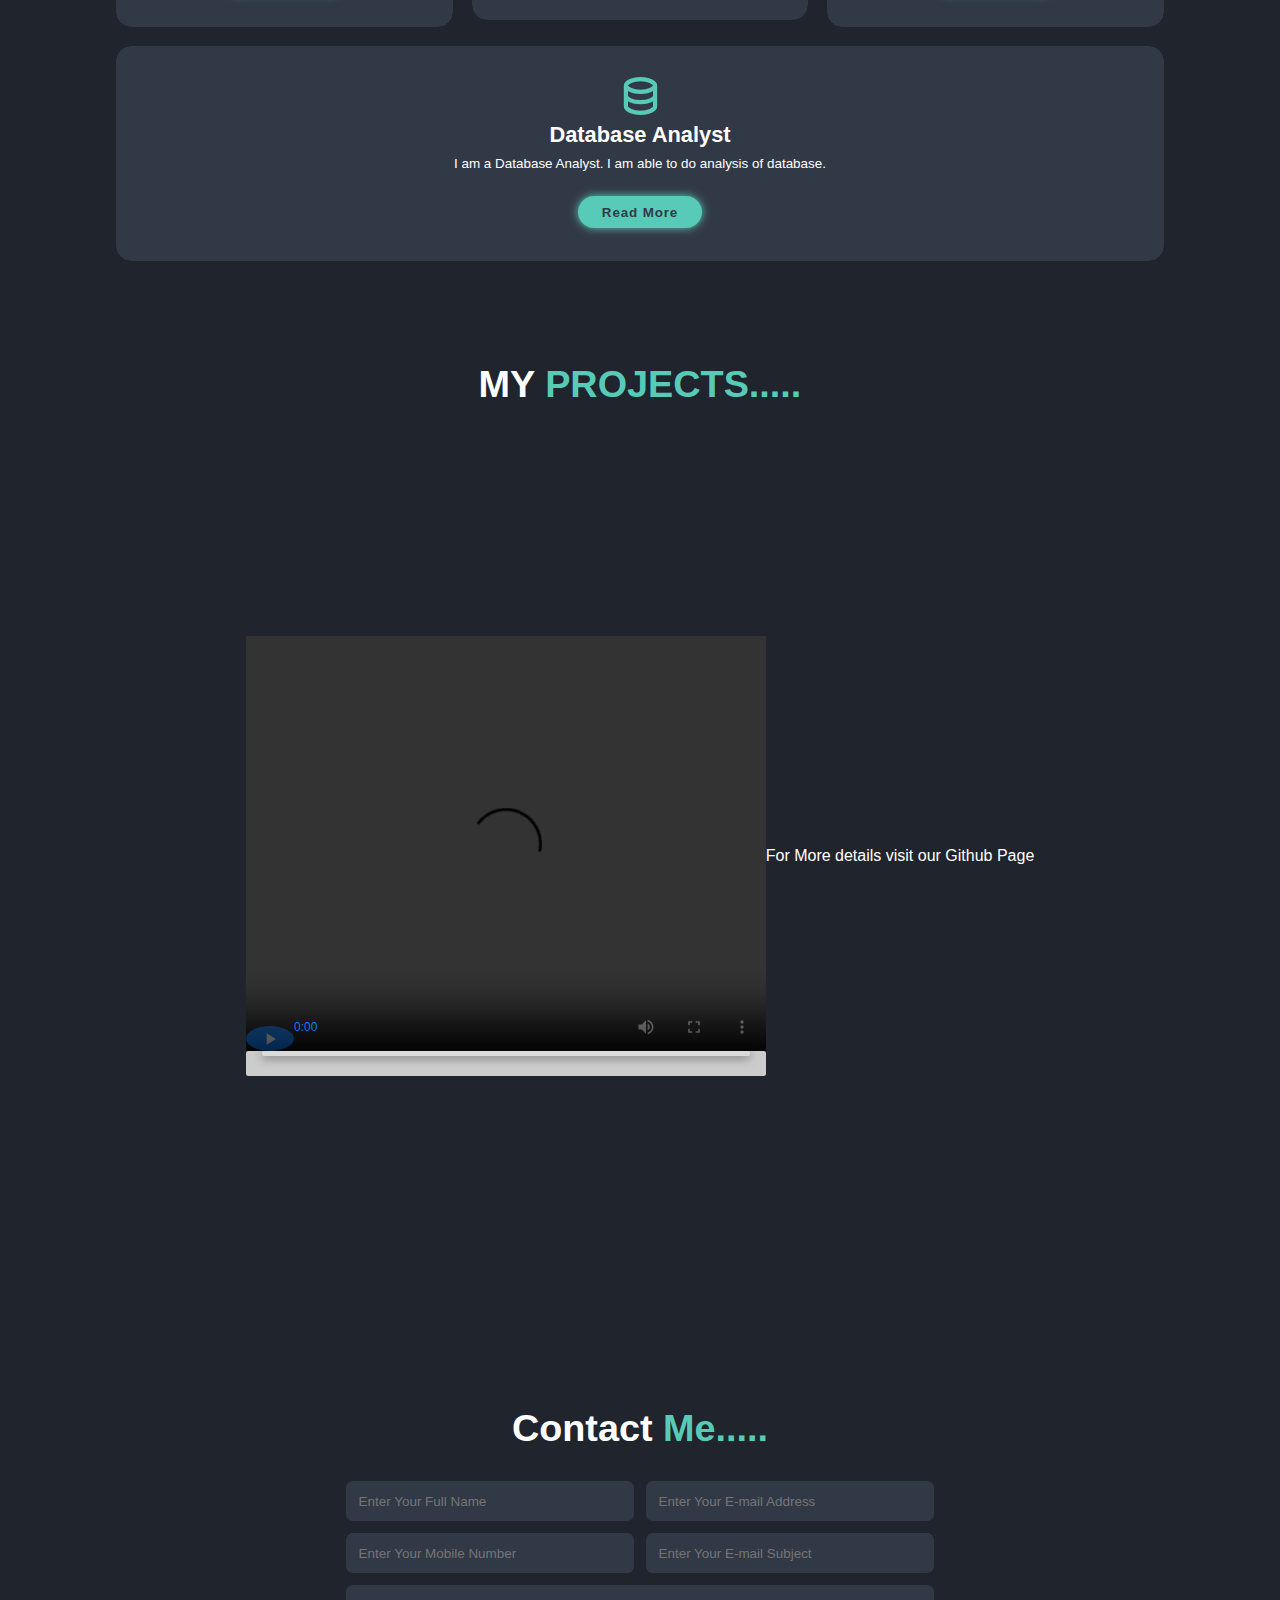
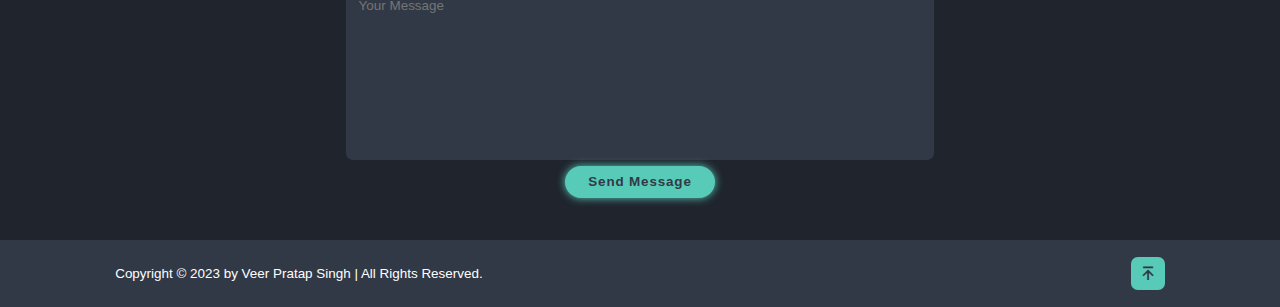
==== commit 31a6af7b: "Updated logo" ====
--- a/index.html
+++ b/index.html
@@ -24,21 +24,21 @@
             <div class="hoodie-guy-animation-class">
                 <div class="hoodie-guy"></div>
                 <div class="circle">
-                    <span style="--i:1;"><img src="Php.png" height="45px"></span>
-                    <span style="--i:2;"><img src="java.png" height="45px"></span>
-                    <span style="--i:3;"><img src="angular.png" height="45px"></span>
-                    <span style="--i:4;"><img src="python.png" height="45px"></span>
-                    <span style="--i:5;"><img src="javascript.png" height="45px"></span>
-                    <span style="--i:6;"><img src="mysql.png" height="40px"></span>
-                    <span style="--i:7;"><img src="html.png" height="45px"></span>
-                    <span style="--i:8;"><img src="css.png" height="40px"></span>
-                    <span style="--i:9;"><img src="git.png" height="45px"></span>
-                    <span style="--i:10;"><img src="github.png" height="45px"></span>
-                    <span style="--i:11;"><img src="linux.png" height="45px"></span>
-                    <span style="--i:12;"><img src="react.png" height="45px"></span>
-                    <span style="--i:13;"><img src="vscode.png" height="45px"></span>
-                    <span style="--i:14;"><img src="phpmy.png" height="45px"></span>
-                    <span style="--i:15;"><img src="database.png" height="45px"></span>
+                    <span style="--i:1;"><img src="Logo/Php.png" height="45px"></span>
+                    <span style="--i:2;"><img src="Logo/java.png" height="45px"></span>
+                    <span style="--i:3;"><img src="Logo/angular.png" height="45px"></span>
+                    <span style="--i:4;"><img src="Logo/python.png" height="45px"></span>
+                    <span style="--i:5;"><img src="Logo/javascript.png" height="45px"></span>
+                    <span style="--i:6;"><img src="Logo/mysql.png" height="40px"></span>
+                    <span style="--i:7;"><img src="Logo/html.png" height="45px"></span>
+                    <span style="--i:8;"><img src="Logo/css.png" height="40px"></span>
+                    <span style="--i:9;"><img src="Logo/git.png" height="45px"></span>
+                    <span style="--i:10;"><img src="Logo/github.png" height="45px"></span>
+                    <span style="--i:11;"><img src="Logo/linux.png" height="45px"></span>
+                    <span style="--i:12;"><img src="Logo/react.png" height="45px"></span>
+                    <span style="--i:13;"><img src="Logo/vscode.png" height="45px"></span>
+                    <span style="--i:14;"><img src="Logo/phpmy.png" height="45px"></span>
+                    <span style="--i:15;"><img src="Logo/database.png" height="45px"></span>
                     <span style="--i:16;"><img src="https://getbootstrap.com/docs/5.3/assets/brand/bootstrap-logo-shadow.png" height="45px"></span>
                     <span style="--i:17;"><img src="https://upload.wikimedia.org/wikipedia/commons/thumb/4/4c/Typescript_logo_2020.svg/768px-Typescript_logo_2020.svg.png" height="45px"></span>
                     
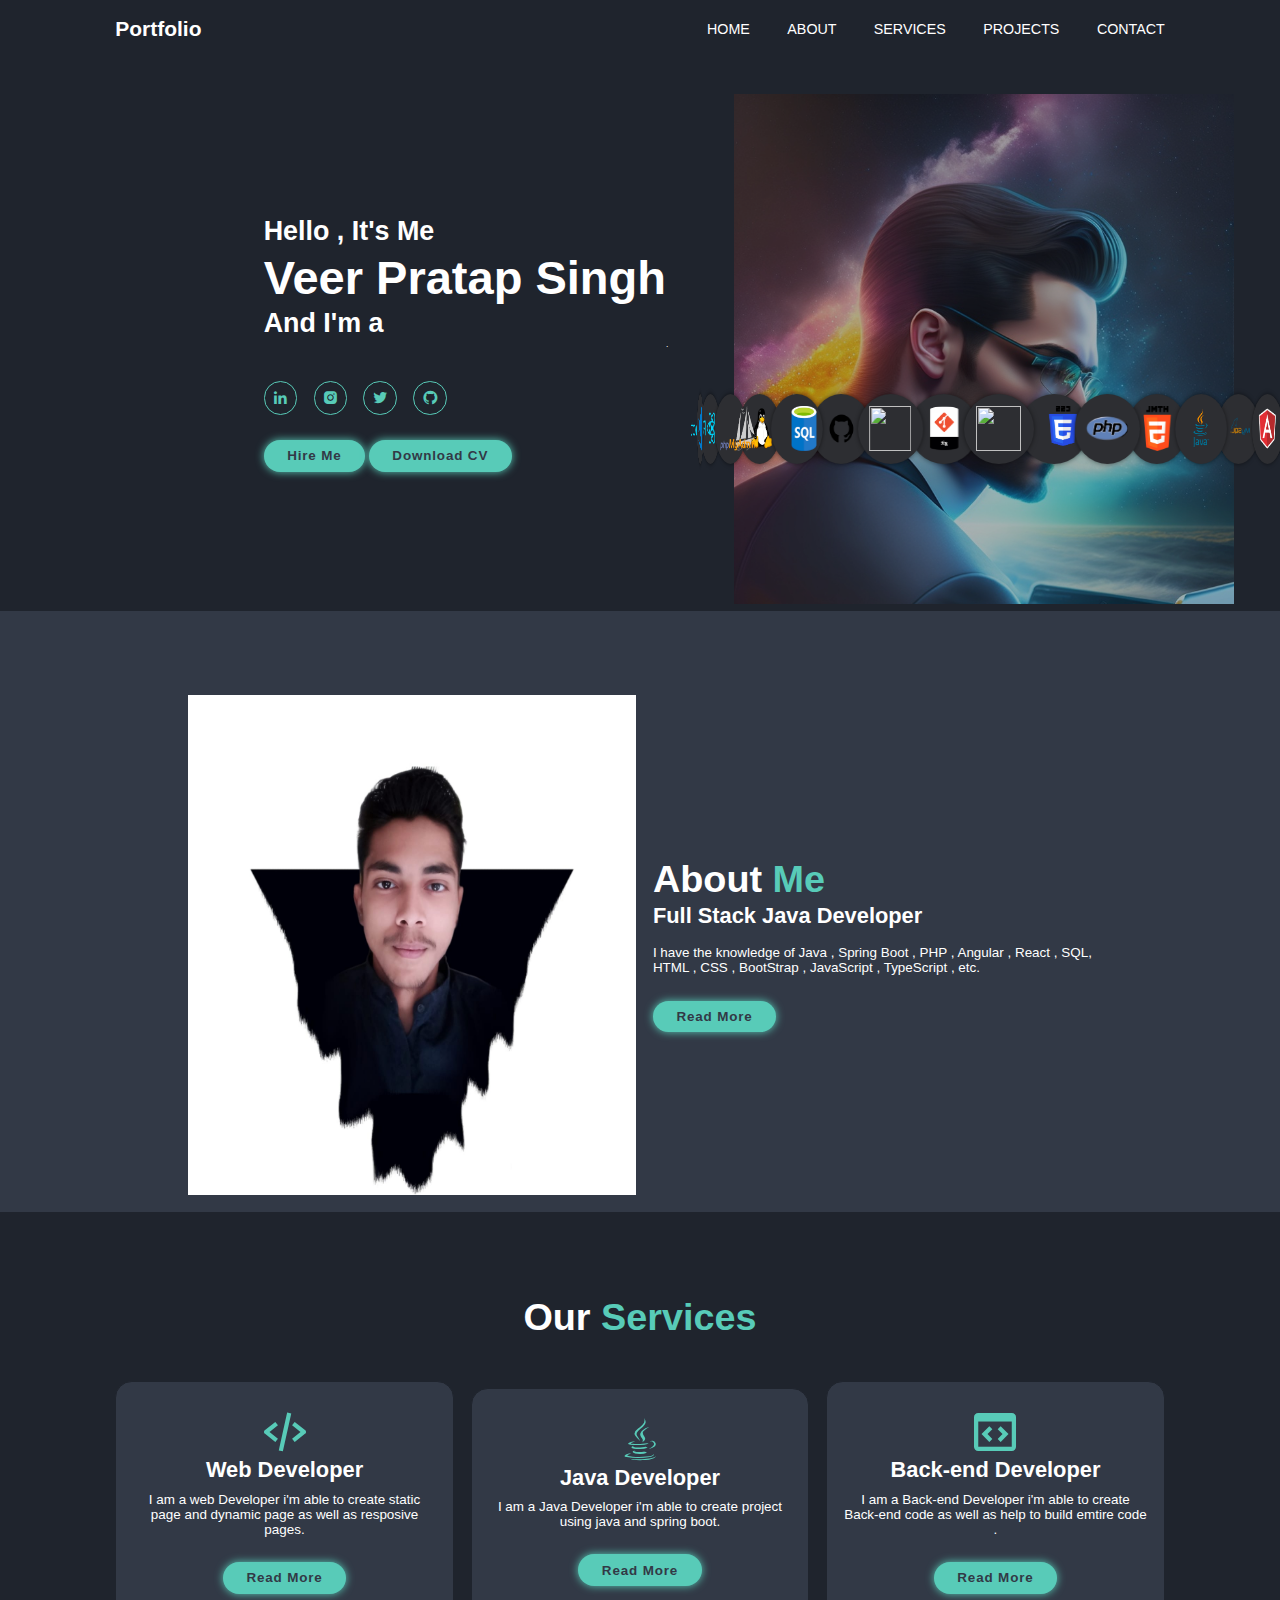
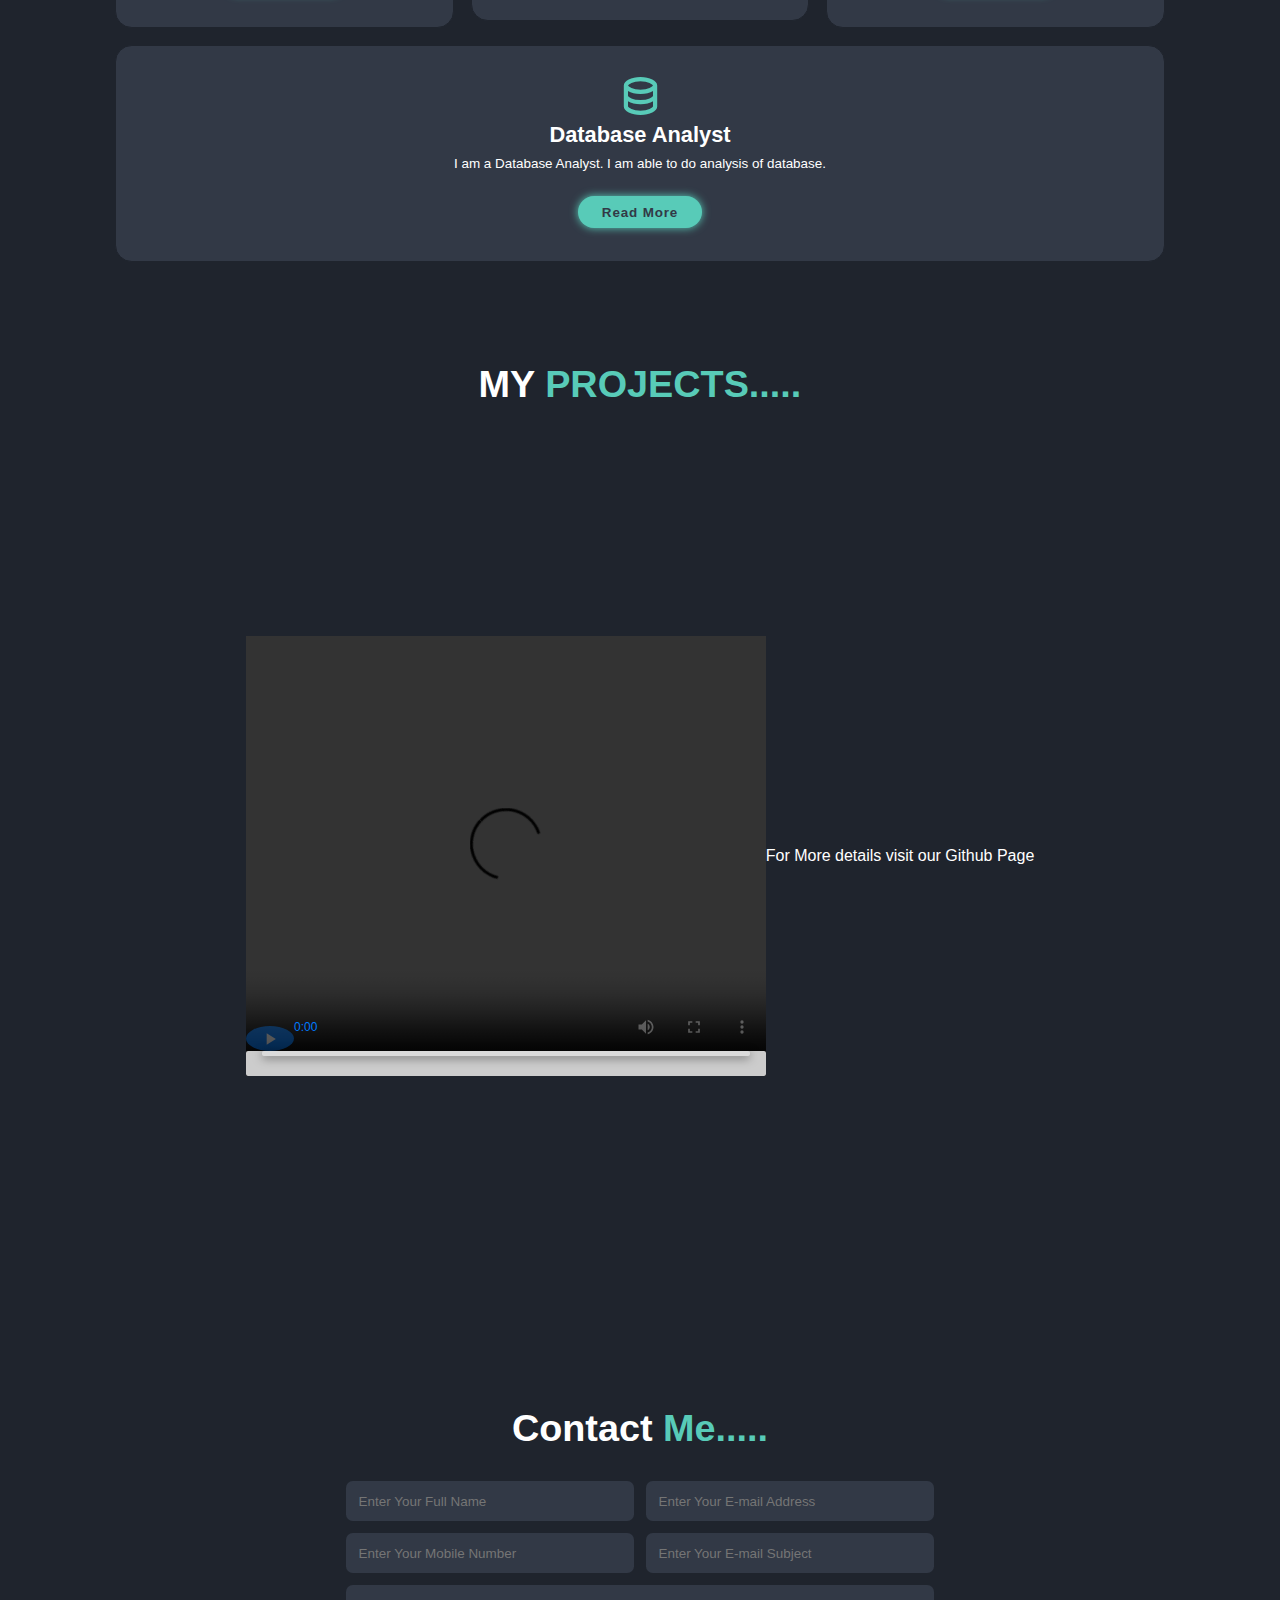
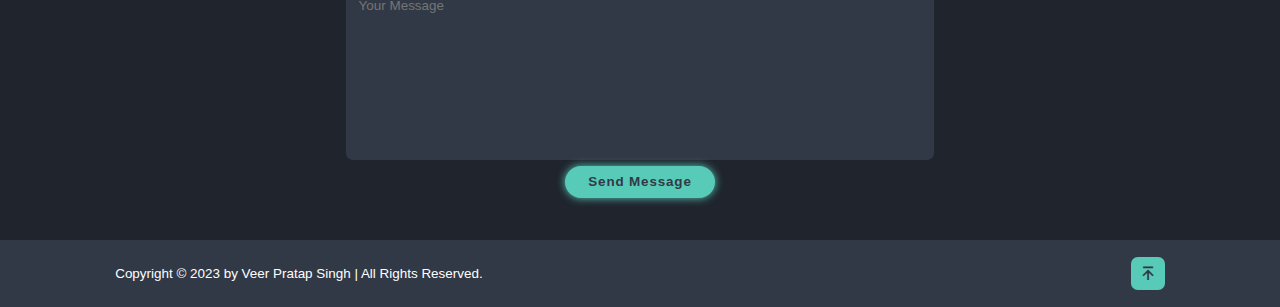
==== commit b86aa4ac: "Update log" ====
--- a/index.html
+++ b/index.html
@@ -64,7 +64,7 @@
                 Download CV<img src="Veer's Resume.docx.pdf" alt="">
               </a>
         </div>
-        
+        .
         <div class="home-img">
             <img src="images/Cool and calming image for whatsapp profile photo.jpg" height="500" width="600" alt="" style="opacity: 0.0;">
         </div>
